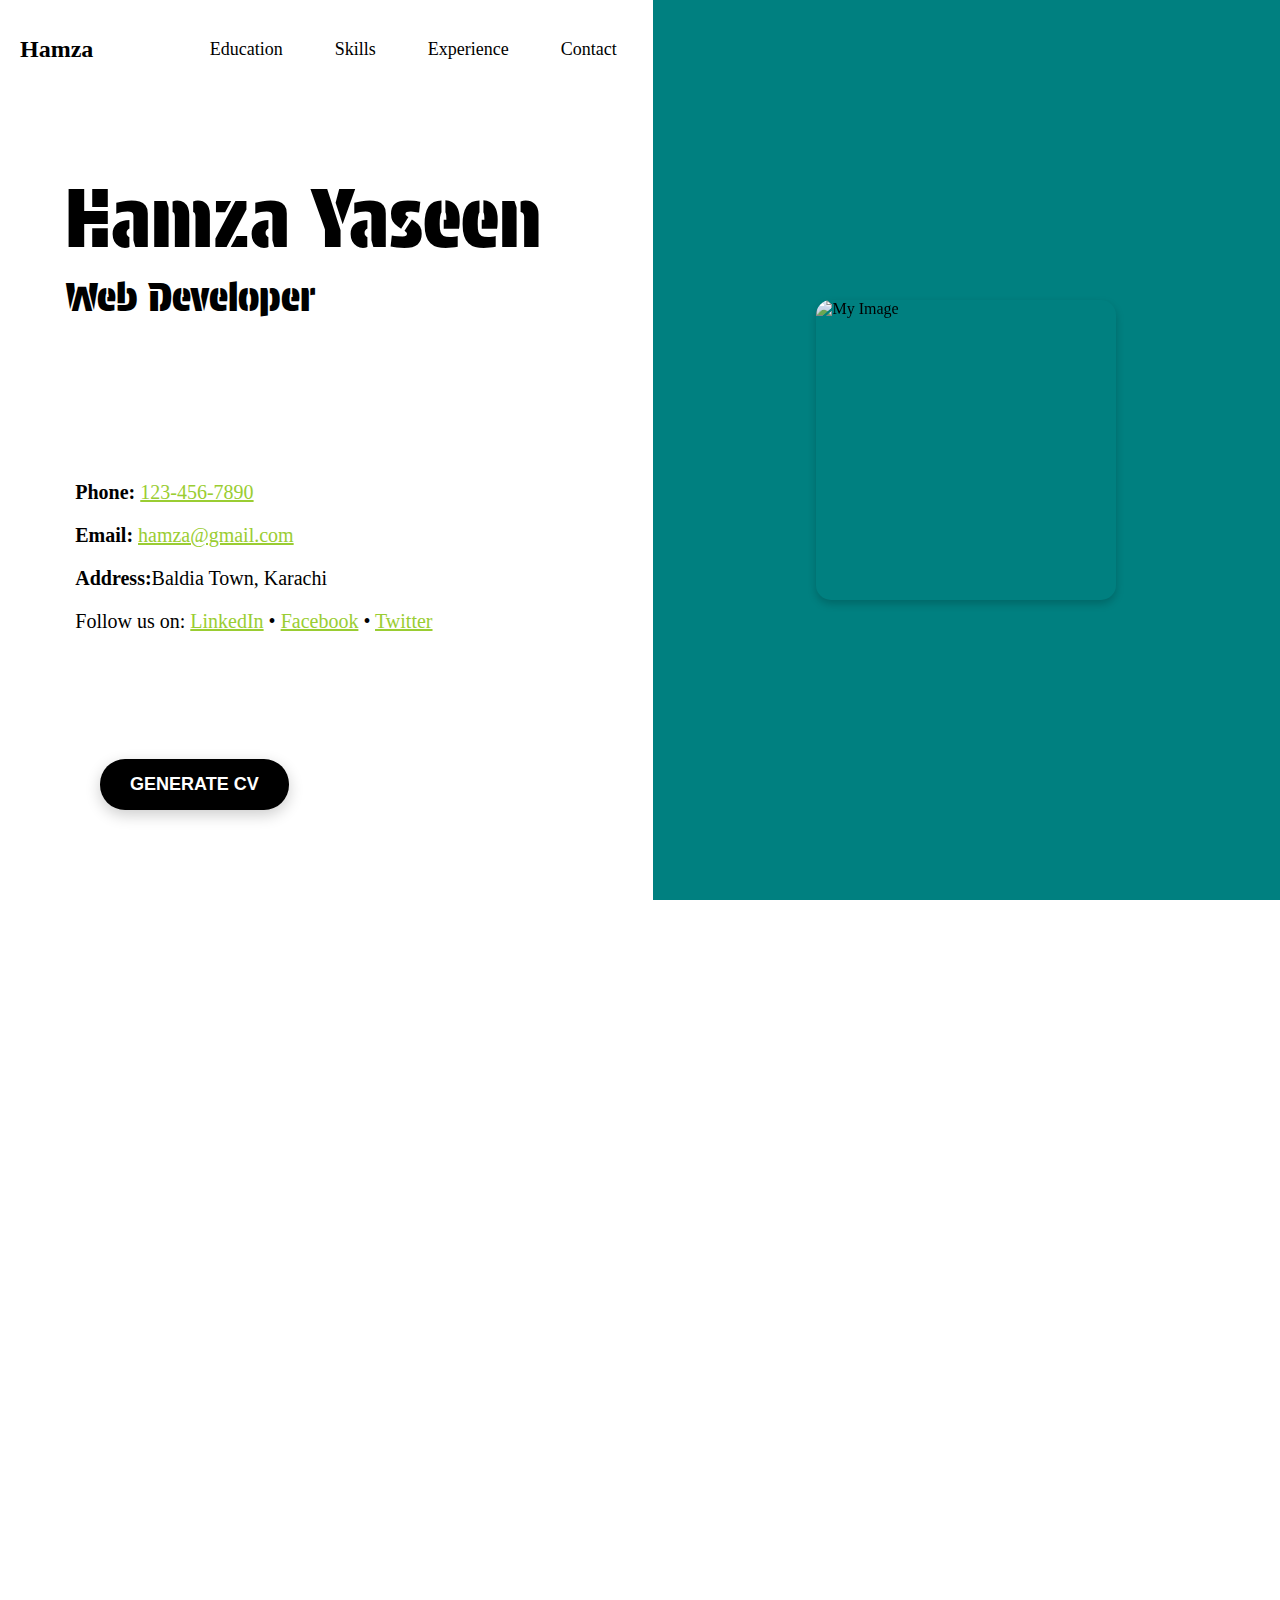
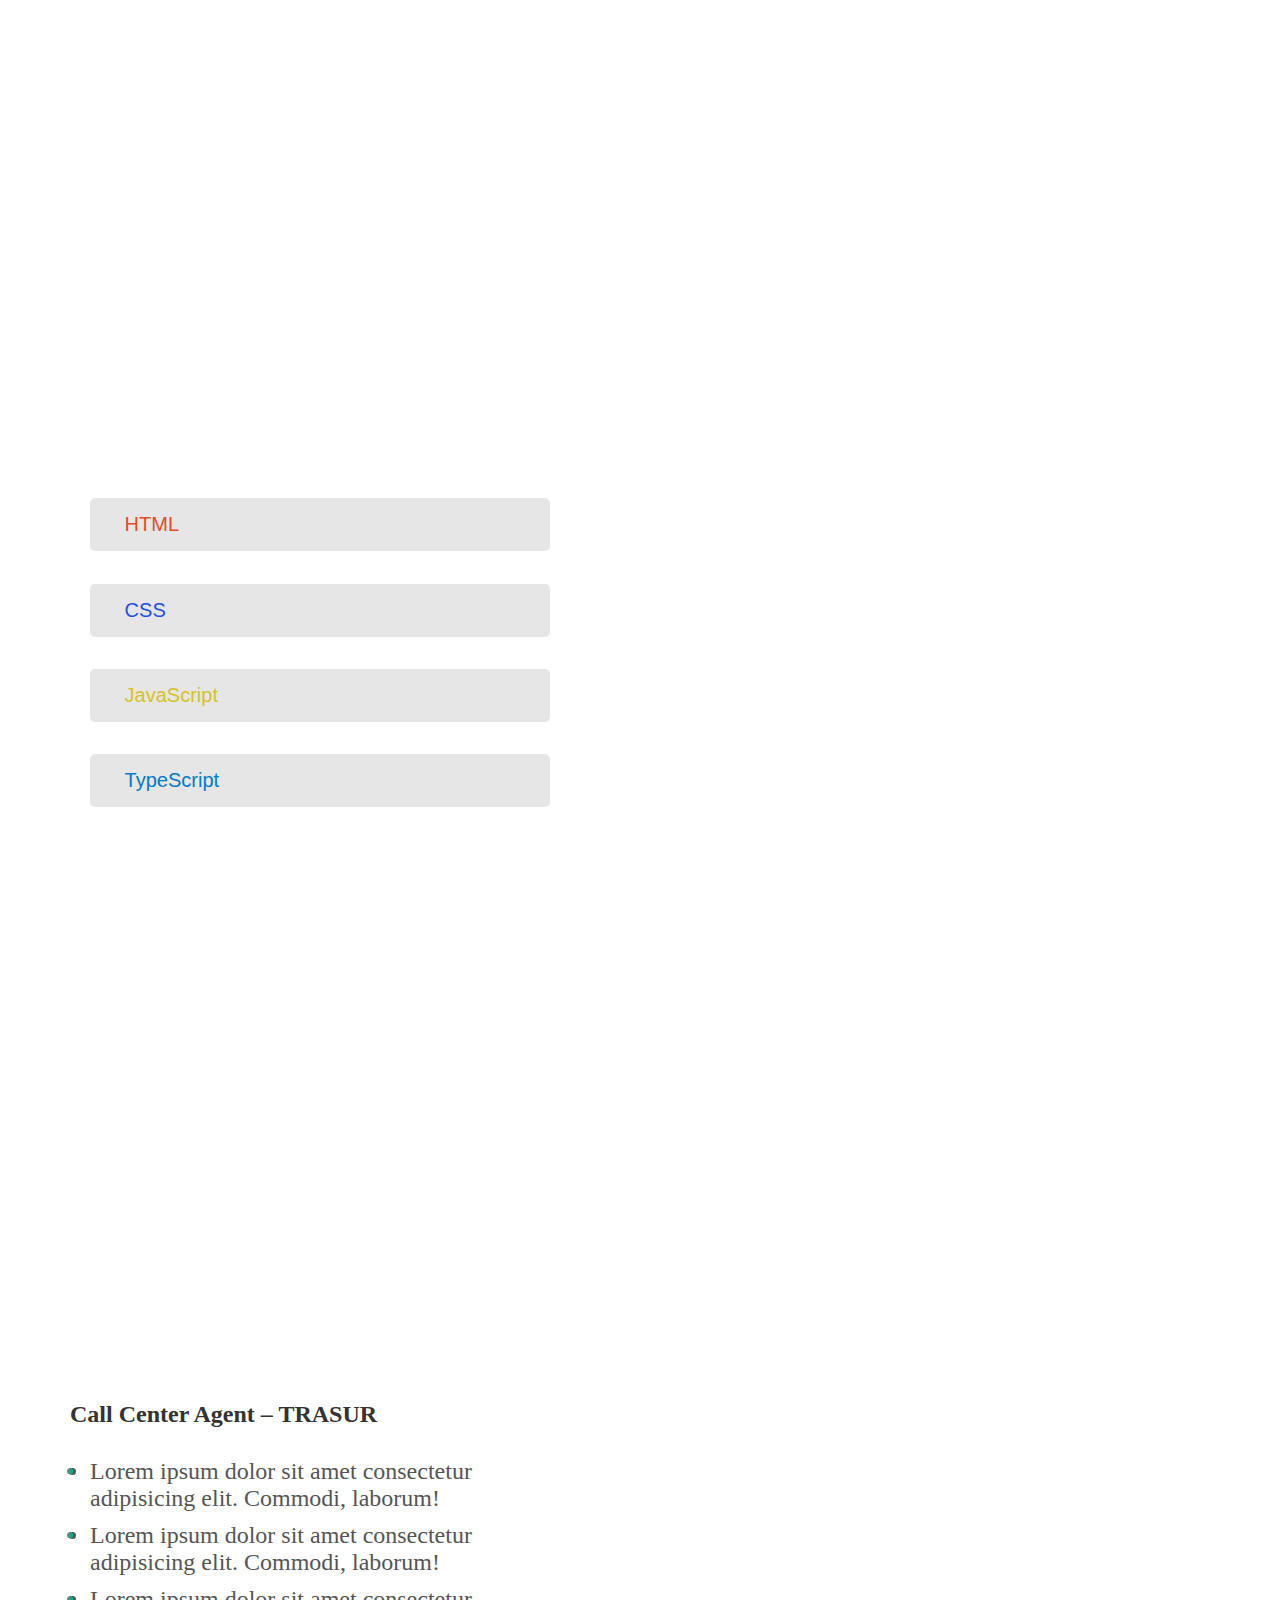
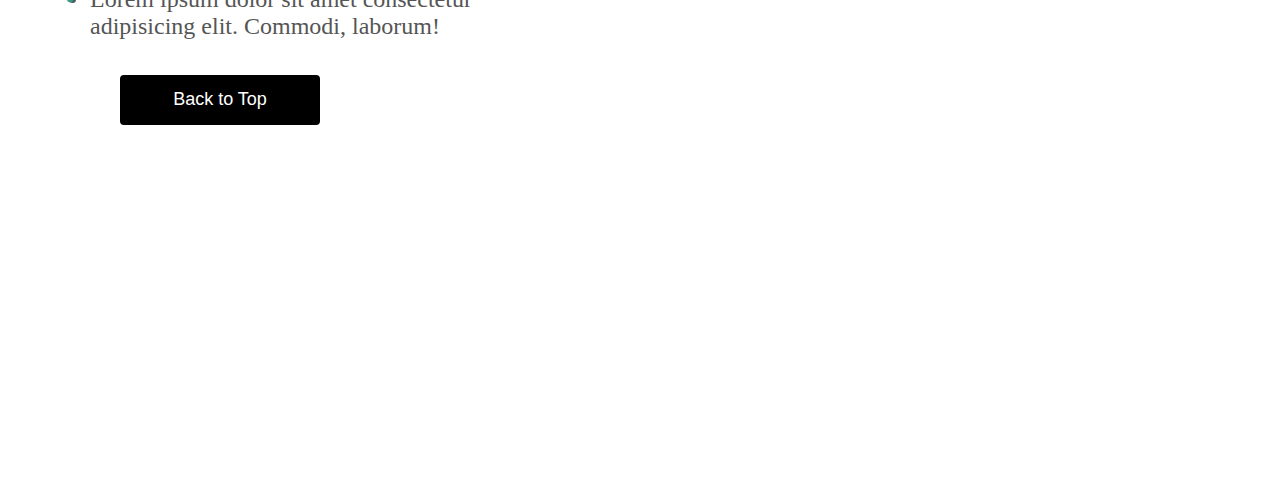
==== index.html @ 149b2c2f "resume builder added" ====
<!DOCTYPE html>
<html lang="en">
  <head>
    <meta charset="UTF-8" />
    <meta name="viewport" content="width=device-width, initial-scale=1.0" />
    <title>Document</title>
    <link rel="stylesheet" href="https://cdnjs.cloudflare.com/ajax/libs/font-awesome/6.6.0/css/all.min.css" integrity="sha512-Kc323vGBEqzTmouAECnVceyQqyqdsSiqLQISBL29aUW4U/M7pSPA/gEUZQqv1cwx4OnYxTxve5UMg5GT6L4JJg==" crossorigin="anonymous" referrerpolicy="no-referrer" />
    <link rel="stylesheet" href="./style.css">
  </head>
  
  <body>
    <div class="container">
      <section class="resume">
        <div class="navbar">
          <div class="logo"><a href="./index.html">Hamza</a></div>
          <ul>
            <li><a href="#education">Education</a></li>
            <li><a href="#Skills">Skills</a></li>
            <li><a href="#Experience">Experience</a></li>
            <li><a href="./contactform.html">Contact</a></li>
          </ul>
        </div>
        <div class="main">
          <h1>Hamza Yaseen</h1>
          <h2>Web Developer</h2>
        </div>
        <div class="personal-info">
          <p><b>Phone:</b> <a href="tel:123-456-7890">123-456-7890</a></p>
          <p>
            <b>Email:</b> <a href="hamza@gmail.com">hamza@gmail.com</a>
          </p>
          <p><b>Address:</b>Baldia Town, Karachi</p>
          <p>
            Follow us on:
            <a href="https://www.linkedin.com" target="_blank">LinkedIn</a> •
            <a href="https://www.facebook.com" target="_blank">Facebook</a> •
            <a href="https://www.twitter.com" target="_blank">Twitter</a>
          </p>
        </div>
        <button class="CV-button"><a href="./resume.html">Generate CV</a></button>
      </section>

      <section class="image">
        <div class="pic">
          <img
            src="https://images.pexels.com/photos/5060815/pexels-photo-5060815.jpeg"
            alt="My Image"
          />
        </div>
      </section>
    </div>

    <!-- Education section start here -->
    <div class="education" id="education">
      <section class="studies">
        <h1>Education</h1>
        <div class="education-item">
          <p class="year"><strong>Present</strong></p>
          <p class="university">
            <strong>Benazir Bhutto Shaheed University</strong>
          </p>
          <p class="degree">Bachelor of Science in Information Technology</p>
          <p class="location">Lyari Karachi</p>
        </div>

        <div class="education-item" style="padding-top: 5%">
          <p class="year"><strong>2019 - 2021</strong></p>
          <p class="university"><strong>Government College for Men</strong></p>
          <p class="degree">Pre-Engineering</p>
          <p class="location">Nazimabad,Karachi</p>
        </div>

        <div class="education-item" style="padding-top: 5%">
          <p class="year"><strong>2019</strong></p>
          <p class="university"><strong>Tauheed Public School</strong></p>
          <p class="degree">Matriculation</p>
          <p class="location">Baldia Town,Karachi</p>
        </div>
      </section>
    </div>
    <!-- Skills section start here -->
      <section class="skills" id="Skills">
        <h1>Skills</h1>
        <!--herecsdfjg-->
        <section class="skills-section">
          <ul class="skills-list">
            <li class="skills-html"><i class="fa-brands fa-html5"></i> HTML</li>
            <li class="skills-css"><i class="fab fa-css3-alt"></i> CSS</li>
            <li class="skills-js">
              <i class="fab fa-js-square"></i> JavaScript
            </li>
            <li class="skills-ts"><i class="fab fa-angular"></i> TypeScript</li>
          </ul>
        </section>
      </section>
      <!-- Experience -->
      <section class="Experience" id="Experience">
        <h1>EXPERIENCE</h1>
        
        <div class="experience-section">          
          <div class="job">
            <h3>Call Center Agent – TRASUR</h3>
            <ul>
              <li>Lorem ipsum dolor sit amet consectetur adipisicing elit. Commodi, laborum!</li>
              <li>Lorem ipsum dolor sit amet consectetur adipisicing elit. Commodi, laborum!</li>
              <li>Lorem ipsum dolor sit amet consectetur adipisicing elit. Commodi, laborum!</li>
             
            </ul>
            <button id="backToTopBtn" class="back-to-top" onclick="scrollToTop()">Back to Top</button>

          </div>
          
        </div>
      </section>
<script src="./main.js"></script>

  </body>
</html>
---- style.css ----
@import url("https://fonts.googleapis.com/css2?family=Protest+Guerrilla&display=swap");
* {
  margin: 0;
  padding: 0;
}
.container {
  display: flex;
  width: 100%; 
  margin-right: 49vw;
}
.resume {
  height: 100vh;
  width: 51vw;
  padding-top: 2%;
  
}
.image {
  position: fixed; 
  right: 0; 
  top: 0;
  height: 100vh; 
  width: 49vw;
  display: flex;
  justify-content: center;
  align-items: center;
  background-color: teal;
}

.navbar {
  display: flex;
  justify-content: space-between;
  align-items: center;
  padding: 10px 20px;
}


.navbar .logo {
  color: white;
  font-size: 24px;
  font-weight: bold;
}

.navbar ul {
  list-style: none;
  margin: 0;
  padding: 0;
  display: flex;
}

.navbar ul li {
  margin-left: 20px;
}

.navbar ul li a {
  color: black;
  font-size: large;
  text-decoration: none;
  padding: 8px 16px;
  transition: background 0.3s;
}

.logo a {
  text-decoration: none;
  color: black;
}

.pic {
  height: 300px;
  width: 300px;
  border: nonec;
  display: flex;
  justify-content: center;
  align-items: center;
  overflow: hidden;
  box-shadow: 0 4px 8px rgba(0, 0, 0, 0.2);
  border-radius: 15px;
}

.pic img {
  width: 100%;
  height: 100%;
  object-fit: cover; 
  transition: transform 0.3s ease;
  filter: grayscale(30%);
}
.pic:hover img {
  transform: scale(1.05);
  filter: none;
}
.main {
  height: 37%;
  margin-top: 10%;
  font-family: "Protest Guerrilla", sans-serif;
}
.main h1 {
  font-size: 80px;
  font-weight: 400;
  padding-top: 5%;
  padding-left: 10%;
}
.main h2 {
  font-size: 40px;
  font-weight: 400;
  padding-top: 1%;
  padding-left: 10%;
}
.personal-info {
  height: 32%;
  padding-left: 10%;
}
.personal-info p {
  font-size: 20px;
  padding: 10px;
}
.personal-info p a {
  color: yellowgreen;
}

.education {
  display: flex;
  border-collapse: collapse;
}
.studies {
  height: 100svh;
  width: 51svw;
}

.studies h1 {
  font-size: 60px;
  font-weight: 400;
  padding-top: 15%;
  padding-left: 12%;
  letter-spacing: 20px;
  opacity: 0; 
  animation: fadeIn 3s ease-in-out forwards;
}
.CV-button {
  padding: 15px 30px;
  font-size: 18px;
  margin-left: 100px;
  font-weight: bold;
  color: white;
  background-color: #000;
  border: none;
  border-radius: 25px;
  cursor: pointer;
  box-shadow: 0px 5px 15px rgba(0, 0, 0, 0.2);
  transition: all 0.3s ease;
  text-transform: uppercase;
}
.CV-button a{
  text-decoration: none;
  color: white;
}

.CV-button:hover {
  background: linear-gradient(135deg, #2575fc, #6a11cb);
  box-shadow: 0px 10px 20px rgba(232, 172, 172, 0.3);
  transform: translateY(-3px);
}

@keyframes fadeIn {
  0% {
    opacity: 0;
    transform: translateY(-25px); 
  }
  100% {
    opacity: 1;
    transform: translateY(0); 
  }
}

.education-item {
  position: relative;
  top: 12%;
  left: 8%;
  font-family: Arial, sans-serif;
  opacity: 0;
  animation: fadeIn 4s ease-in-out forwards; 
}

.education-item p {
  margin: 5px 0;
  font-size: 18px;
}

.year {
  font-size: 20px;
  color: #555;
}

.university {
  font-size: 22px;
  color: #333;
}

.degree {
  font-size: 18px;
  font-style: italic;
  color: #777;
}

.location {
  font-size: 18px;
  color: #999;
}
.skills {
  height: 100vh;
  width: 50vw;
  padding-top: 2%;
}
.skills h1 {
  font-size: 60px;
  font-weight: 400;
  padding-top: 15%;
  padding-left: 12%;
  letter-spacing: 20px;
  opacity: 0; 
  animation: fadeIn 2s ease-in-out forwards;
}

.skills-section {
  padding: 50px 14%;
  font-family: Arial, sans-serif;
}

.skills-list {
  list-style-type: none;
  padding: 0;
}

.skills-list li {
  font-size: 20px;
  margin-bottom: 10px;
  padding: 15px;
  background-color: #e6e6e6;
  border-radius: 5px;
  display: flex;
  align-items: center;
}

.skills-list li i {
  margin-right: 20px;
  font-size: 26px;
}

.skills-html {
  color: #e34c26;
  margin-top: 7%;
}
.skills-html:hover {
  color: white;
  margin-top: 7%;
  background-color: #000;
        transition: margin-top .01s ease-in-out, background-color 1s ease-in-out;

}

.skills-css {
  color: #264de4;
  margin-top: 7%;
}
.skills-css:hover {
  color: white;
  margin-top: 7%;
  background-color: #000;
        transition: margin-top .01s ease-in-out, background-color 1s ease-in-out;

}

.skills-js {
  color: #d6c226;
  margin-top: 7%;
}
.skills-js:hover {
  color: white;
  margin-top: 7%;
  background-color: #000;
        transition: margin-top .01s ease-in-out, background-color 1s ease-in-out;

}
.skills-ts {
  color: #007acc;
  margin-top: 7%;
}
.skills-ts:hover {
  color: white;
  margin-top: 7%;
  background-color: #000;
  transition: margin-top .01s ease-in-out, background-color 1s ease-in-out;
}
@keyframes hover-color {
  0%{
    background-color: #000;
  }
  100%{
    background-color: #fff; 

  }
}
.Experience {
  height: 100vh;
  width: 50vw;
  padding-top: 2%;
}
.Experience h1 {
  font-size: 50px;
  font-weight: 400;
  padding-top: 15%;
  padding-left:5%;
  letter-spacing: 12px;
  opacity: 0;
  animation: fadeIn 2s ease-in-out forwards;
}
.experience-section {
margin: 20px;
padding: 50px;
border-radius: 8px;
}

.job {
margin-bottom: 20px;
}

.job h3 {
color: #333;
font-size: 1.5em;
}


.job ul {
list-style-type: disc;
margin-left: 20px;
margin-top: 30px;
}

.job ul li {
margin-bottom: 10px;
font-size: 1.5em;
color: #555;
}

.job ul li::before {
content: "•";
color: #2a9d8f;
font-weight: bold;
display: inline-block;
width: 1em;
margin-left: -1em;
}

.back-to-top {
position: relative; 
height: 50px;
width: 200px;
margin-top: 5%;
margin-left: 10%;
font-size: 18px;
background-color: #000; 
color: white;
border: none; 
padding: 10px 15px;
border-radius: 4px; 
cursor: pointer;
transition: opacity 0.3s ease;
}
.back-to-top a{
color: white;
text-decoration: none;
}
.back-to-top:hover {
background-color: #555; 
}
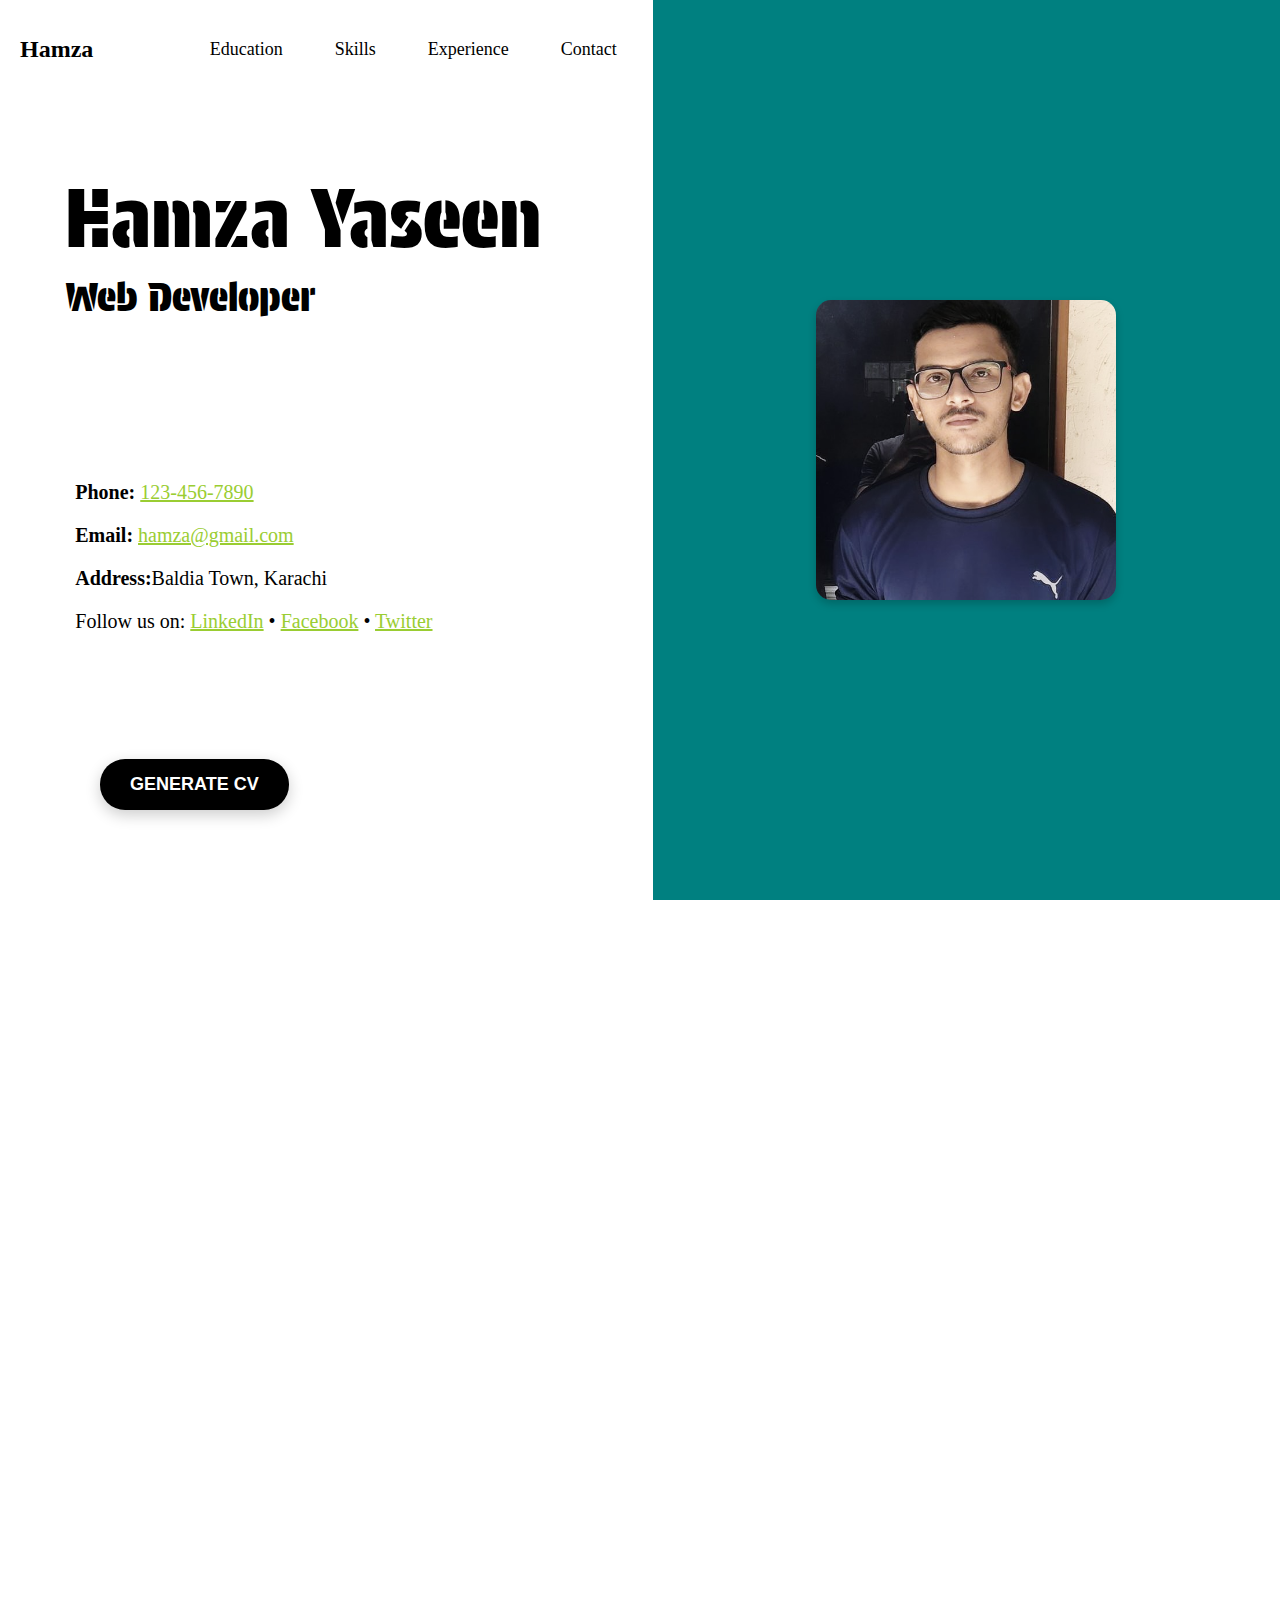
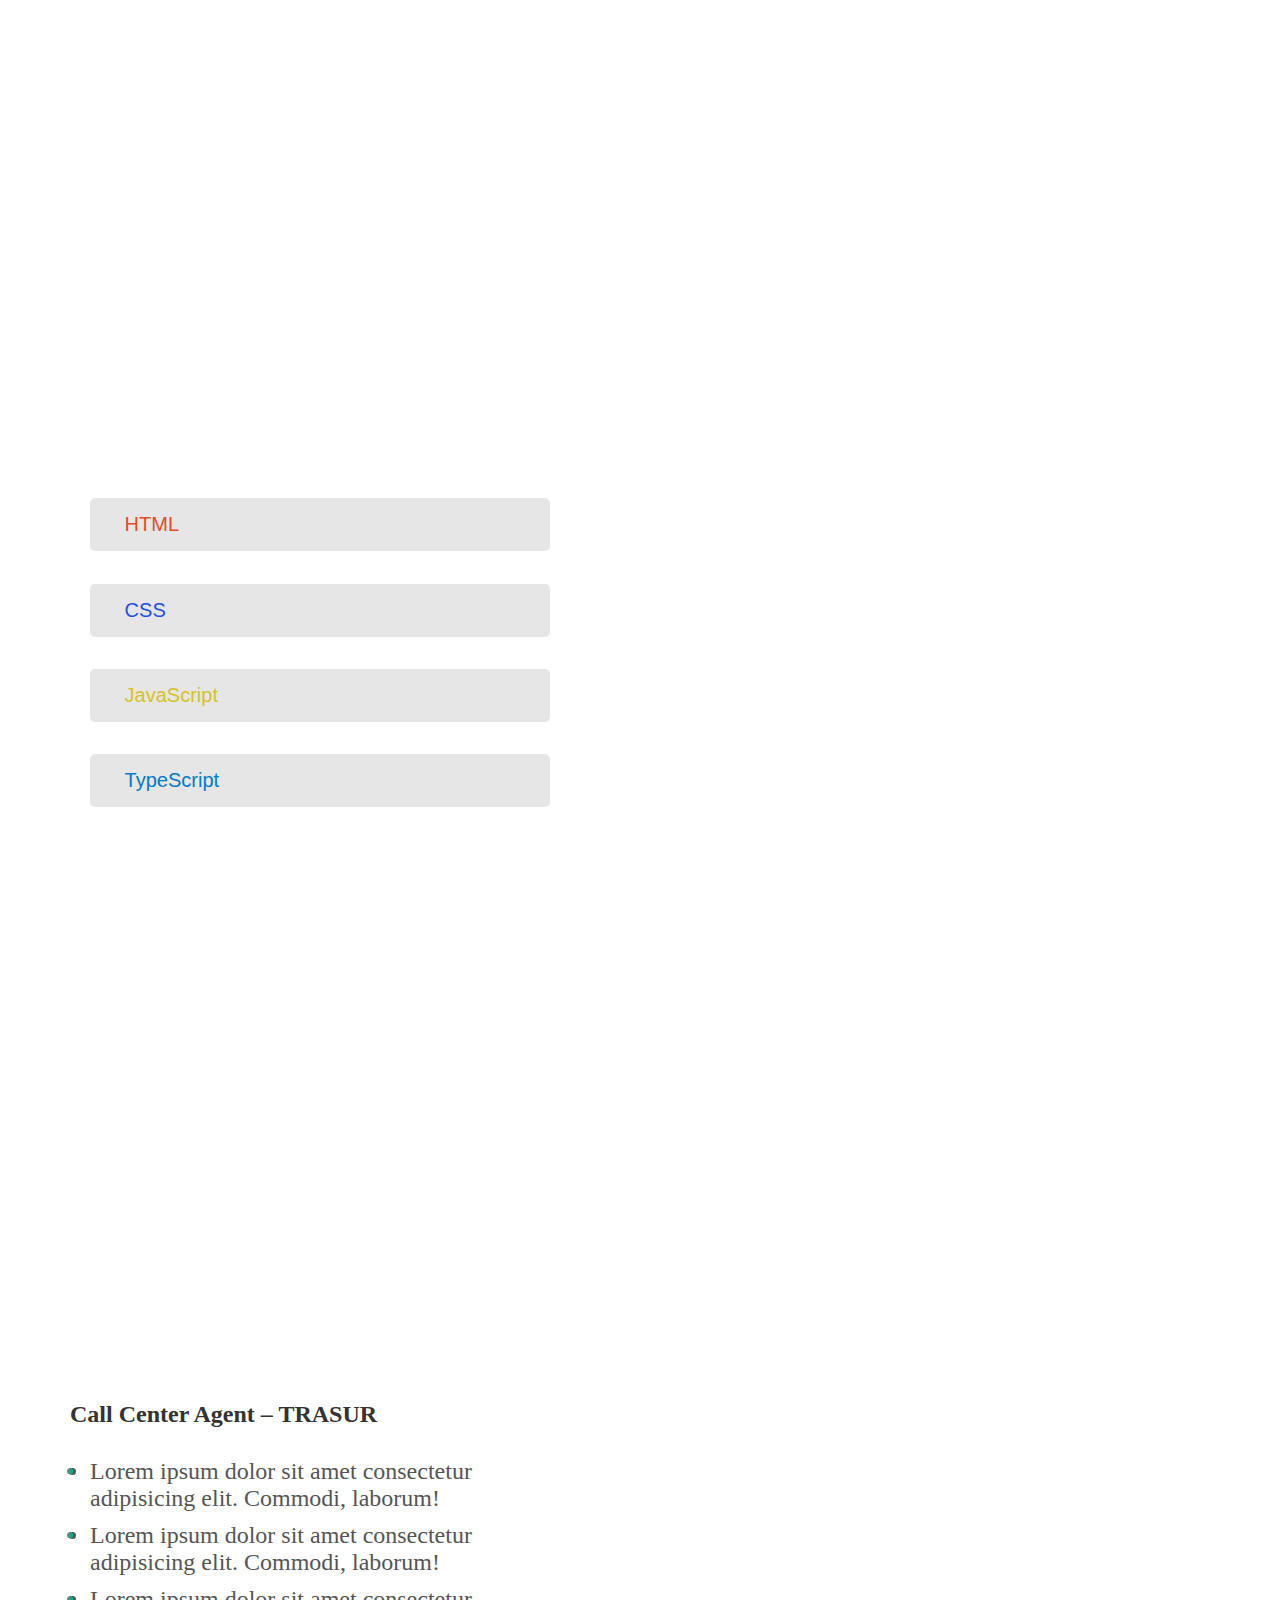
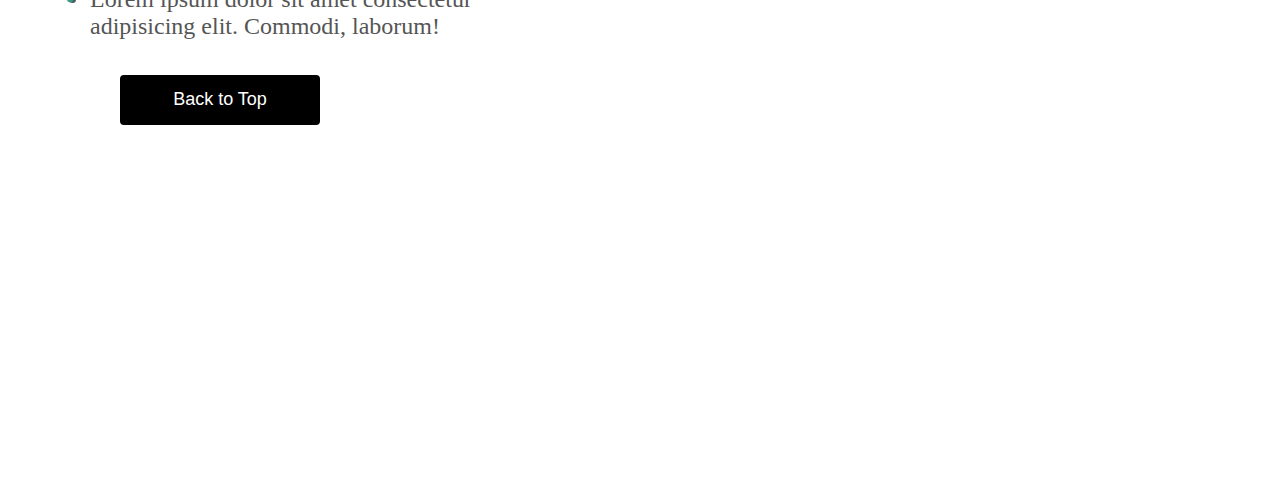
==== commit 14bc9128: "image updated" ====
--- a/index.html
+++ b/index.html
@@ -27,7 +27,7 @@
         <div class="personal-info">
           <p><b>Phone:</b> <a href="tel:123-456-7890">123-456-7890</a></p>
           <p>
-            <b>Email:</b> <a href="hamza@gmail.com">hamza@gmail.com</a>
+            <b>Email:</b> <a href="hamza.sce1@gmail.com">hamza@gmail.com</a>
           </p>
           <p><b>Address:</b>Baldia Town, Karachi</p>
           <p>
@@ -43,7 +43,7 @@
       <section class="image">
         <div class="pic">
           <img
-            src="https://images.pexels.com/photos/5060815/pexels-photo-5060815.jpeg"
+            src="./WhatsApp Image 2024-11-24 at 18.11.48_8238e993.jpg"
             alt="My Image"
           />
         </div>
--- a/style.css
+++ b/style.css
@@ -371,4 +371,4 @@
 }
 .back-to-top:hover {
 background-color: #555; 
-}
+}